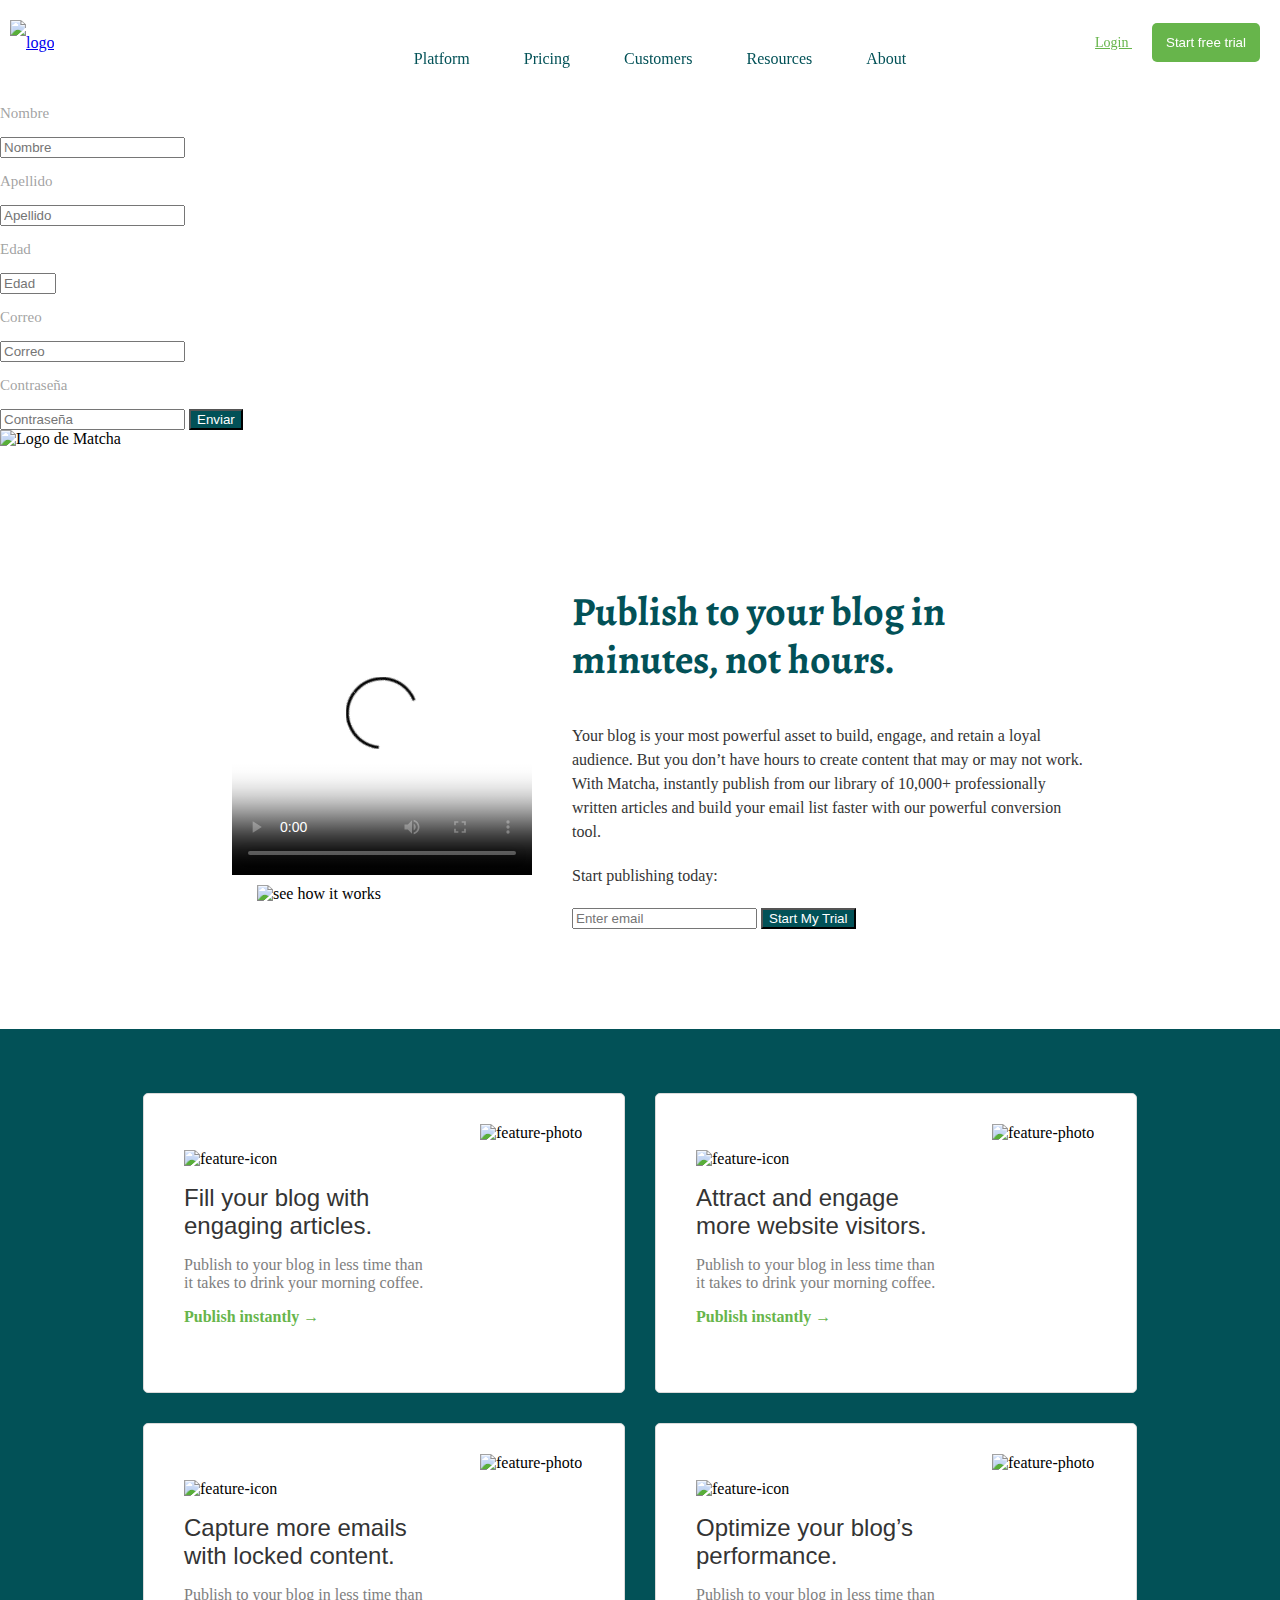
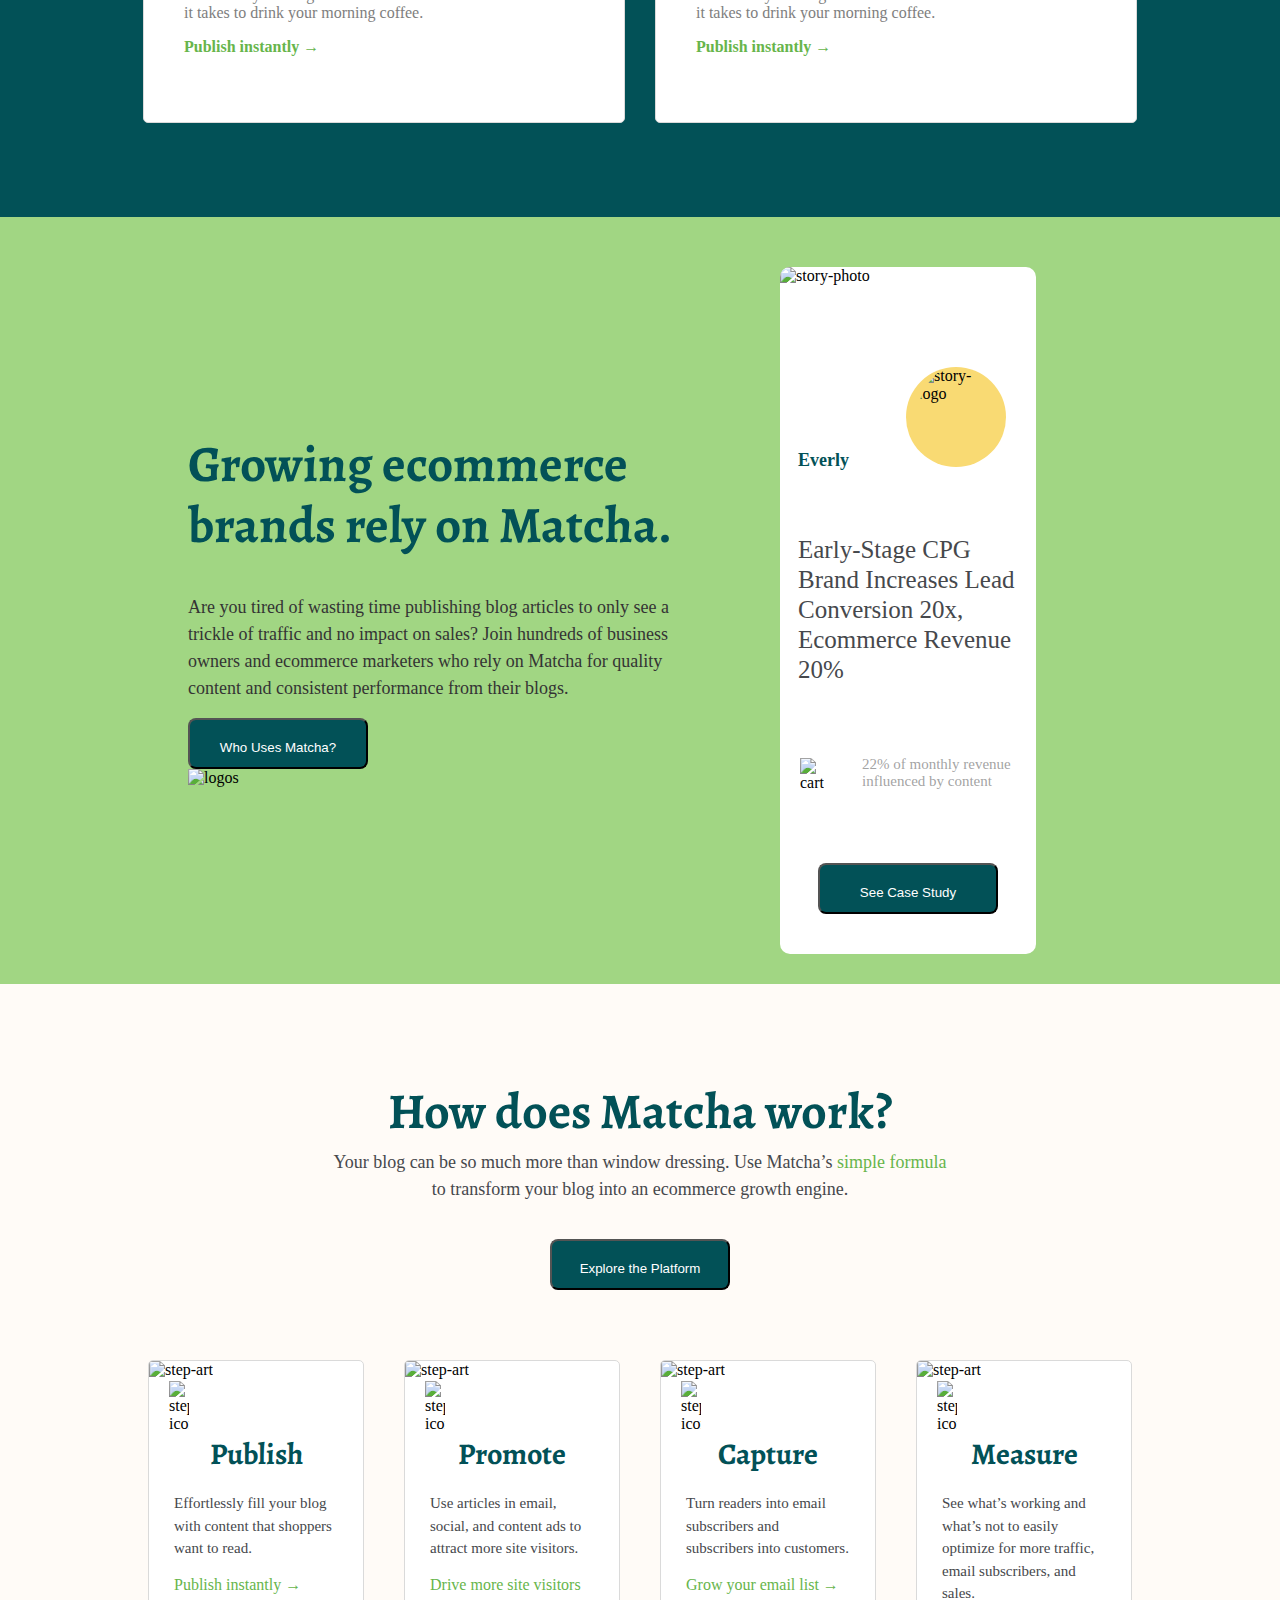
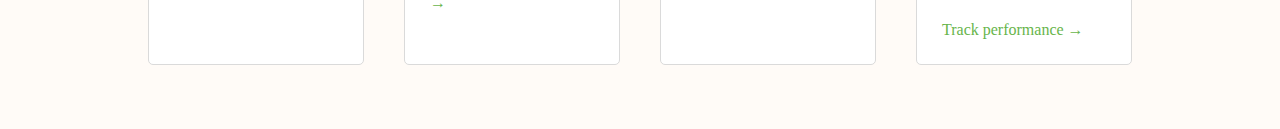
==== index.html @ edf1d05f "Retos 3,4 y psworks" ====
<!DOCTYPE html>
<html lang="en">
  <head>
    <meta charset="UTF-8" />
    <meta http-equiv="X-UA-Compatible" content="IE=edge" />
    <meta name="viewport" content="width=device-width, initial-scale=1.0" />
    <link rel="stylesheet" href="styles.css">
    <title>Retos 3,4 y psworks</title>
  </head>

  <body>
    <section class="fixed-header">
      <header class="header">
        <a href="./index.html" class="logo">
          <img
            src="https://getmatcha.com/wp-content/themes/getmatcha/img/footer_logo.svg"
            alt="logo"
          />
        </a>
        <nav class="navbar">
          <ul>
            <li>Platform</li>
            <li>Pricing</li>
            <li>Customers</li>
            <li>Resources</li>
            <li>About</li>
          </ul>
        </nav>
        <div class="actions">
          <a href="./login.html" class="login"> Login </a>
          <button class="trial">Start free trial</button>
        </div>
      </header>
    </section>
    <!-- <main> 
        <h1>Etiquetas 1</h1>
        <h2>Etiquetas 2</h2>
        <h3>Etiquetas 3</h3>
        <h4>Etiquetas 4</h4>
        <h5>Etiquetas 5</h5>
        <h6>Etiquetas 6</h6>
        <p><b>texto</b> texto</p>

    </main> -->
     
    <form action="">
        <br>
        <br>
        <br>
        <br>
        <br>
        <p>Nombre</p>
        <input type="text" name="nombre" id="nombre" placeholder="Nombre" />
        <p>Apellido</p>
        <input type="text" placeholder="Apellido"/> <br />
        <p>Edad</p>
        <input type="number" placeholder="Edad" min="18" max="70" /> <br />
        <p>Correo</p>
        <input type="email" placeholder="Correo" required/> <br />
        <p>Contraseña</p>
        <input type="password" placeholder="Contraseña"/>
        <button type="submit">Enviar</button>
      </form>
      <img class="rating"src="https://getmatcha.com/wp-content/themes/getmatcha/img/capterra.png" alt="Logo de Matcha">

    <section class="promo">
      <div class="player">
        <video
          controls width="300" height="300"
          poster="https://www.bing.com/th/id/OGC.7f7f2882899755a705a2953b6fcfc263?pid=1.7&rurl=https%3a%2f%2fmedia.tenor.co%2fimages%2f7f7f2882899755a705a2953b6fcfc263%2fraw&ehk=aKWol9uMLKekkvvVEmr6PsYheqtvuPneYenBNqwVguM%3d"
        >
          <source
            type="video/webm"
            src="https://cdn.videvo.net/videvo_files/video/premium/video0036/small_watermarked/computer_code00_preview.webm"
          />
          <source
            type="video/mp4"
            src="https://cdn.videvo.net/videvo_files/video/premium/video0036/small_watermarked/computer_code00_preview.mp4"
          />
        </video>
        <img
          src="https://getmatcha.com/wp-content/themes/getmatcha/img/see_how_it_works.png"
          alt="see how it works"
          width="250px"
        />
      </div>

      <article class="publish">
        <h3>Publish to your blog in minutes, not hours.</h3>
        <p>
          Your blog is your most powerful asset to build, engage, and retain a
          loyal audience. But you don’t have hours to create content that may or
          may not work. With Matcha, instantly publish from our library of
          10,000+ professionally written articles and build your email list
          faster with our powerful conversion tool.
        </p>
        <p>Start publishing today:</p>
        <input type="text" placeholder="Enter email" />
        <button>Start My Trial</button>
      </article>
    
    </section>

    <section class="features">
      <article class="feature-card">
        <div class="feature-text">
          <img
            src="https://getmatcha.com/wp-content/themes/getmatcha/img/icon_publish.png"
            class="feature-icon"
            alt="feature-icon"
          />
          <h1 class="feature-title">Fill your blog with engaging articles.</h1>
          <p class="feature-p">
            Publish to your blog in less time than it takes to drink your
            morning coffee.
          </p>
          <a href="https://bedu-fef.netlify.app/" class="feature-link"
            >Publish instantly →</a
          >
        </div>
        <img
          src="https://getmatcha.com/wp-content/themes/getmatcha/img/image_publish.png"
          class="feature-photo"
          alt="feature-photo"
        />
      </article>
      <article class="feature-card">
        <div class="feature-text">
          <img
            src="https://getmatcha.com/wp-content/themes/getmatcha/img/icon_site_traffic.png"
            class="feature-icon"
            alt="feature-icon"
          />
          <h1 class="feature-title">
            Attract and engage more website visitors.
          </h1>
          <p class="feature-p">
            Publish to your blog in less time than it takes to drink your
            morning coffee.
          </p>
          <a href="https://bedu-fef.netlify.app/" class="feature-link"
            >Publish instantly →</a
          >
        </div>
        <img
          src="https://getmatcha.com/wp-content/themes/getmatcha/img/image_site_traffic.png"
          class="feature-photo"
          alt="feature-photo"
        />
      </article>
      <article class="feature-card">
        <div class="feature-text">
          <img
            src="https://getmatcha.com/wp-content/themes/getmatcha/img/icon_capture.png"
            class="feature-icon"
            alt="feature-icon"
          />
          <h1 class="feature-title">
            Capture more emails with locked content.
          </h1>
          <p class="feature-p">
            Publish to your blog in less time than it takes to drink your
            morning coffee.
          </p>
          <a href="https://bedu-fef.netlify.app/" class="feature-link"
            >Publish instantly →</a
          >
        </div>
        <img
          src="https://getmatcha.com/wp-content/themes/getmatcha/img/image_capture.png"
          class="feature-photo"
          alt="feature-photo"
        />
      </article>
      <article class="feature-card">
        <div class="feature-text">
          <img
            src="https://getmatcha.com/wp-content/themes/getmatcha/img/icon_roi.png"
            class="feature-icon"
            alt="feature-icon"
          />
          <h1 class="feature-title">Optimize your blog’s performance.</h1>
          <p class="feature-p">
            Publish to your blog in less time than it takes to drink your
            morning coffee.
          </p>
          <a href="https://bedu-fef.netlify.app/" class="feature-link"
            >Publish instantly →</a
          >
        </div>
        <img
          src="https://getmatcha.com/wp-content/themes/getmatcha/img/image_roi.png"
          class="feature-photo"
          alt="feature-photo"
        />
      </article>
    </section>

    <section class="success-stories">
      <article class="ecommerce">
        <h3>Growing ecommerce brands rely on Matcha.</h3>
        <p>
          Are you tired of wasting time publishing blog articles to only see a
          trickle of traffic and no impact on sales? Join hundreds of business
          owners and ecommerce marketers who rely on Matcha for quality content
          and consistent performance from their blogs.
        </p>
        <button type="button" class="ecommerce-button">Who Uses Matcha?</button>
        <img
          src="https://getmatcha.com/wp-content/uploads/2019/09/brands_group.png"
          alt="logos"
        />
      </article>
      <article class="stories">
        <img
          src="https://getmatcha.com/wp-content/uploads/2019/05/profile-headshot-square.png"
          alt="story-photo"
          class="story-photo"
        />
        <img
          src="https://getmatcha.com/wp-content/uploads/2019/05/everly_logo_blue_v3_x60@2x.png"
          alt="story-logo"
          class="story-circle"
          width="80px"
          ;
        />
        <h2>Everly</h2>
        <h1>
          Early-Stage CPG Brand Increases Lead Conversion 20x, Ecommerce Revenue
          20%
        </h1>
        <div class="benefits">
          <img
            src="https://getmatcha.com/wp-content/themes/getmatcha/img/icon_cart.png"
            alt="cart"
            class="cart"
          />
          <p>22% of monthly revenue influenced by content</p>
        </div>
        <button type="button" class="stories-button">See Case Study</button>
      </article>
    </section>

    <section class="how-does-it-work">
      <h1>How does Matcha work?</h1>
      <p>
        Your blog can be so much more than window dressing. Use Matcha’s
        <a href="https://bedu-fef.netlify.app/">simple formula</a>
        to transform your blog into an ecommerce growth engine.
      </p>
      <button>Explore the Platform</button>
      <article class="steps">
        <div class="step-card">
          <img
            src="https://getmatcha.com/wp-content/themes/getmatcha/img/icon_content.png"
            alt="step-icon"
            class="step-icon"
          />
          <img
            src="https://getmatcha.com/wp-content/themes/getmatcha/img/ill-publish.png"
            alt="step-art"
            class="step-art"
          />
          <div class="step-body">
            <h1 class="step-title">Publish</h1>
            <p class="step-text">
              Effortlessly fill your blog with content that shoppers want to
              read.
            </p>
            <a href="" class="step-link">Publish instantly →</a>
          </div>
        </div>
        <div class="step-card">
          <img
            src="https://getmatcha.com/wp-content/themes/getmatcha/img/icon_channels.png"
            alt="step-icon"
            class="step-icon"
          />
          <img
            src="https://getmatcha.com/wp-content/themes/getmatcha/img/ill-promote.png"
            alt="step-art"
            class="step-art"
          />
          <div class="step-body">
            <h1 class="step-title">Promote</h1>
            <p class="step-text">
              Use articles in email, social, and content ads to attract more
              site visitors.
            </p>
            <a href="" class="step-link">Drive more site visitors →</a>
          </div>
        </div>
        <div class="step-card">
          <img
            src="https://getmatcha.com/wp-content/themes/getmatcha/img/icon_funnel.png"
            alt="step-icon"
            class="step-icon"
          />
          <img
            src="https://getmatcha.com/wp-content/themes/getmatcha/img/ill-capture.png"
            alt="step-art"
            class="step-art"
          />
          <div class="step-body">
            <h1 class="step-title">Capture</h1>
            <p class="step-text">
              Turn readers into email subscribers and subscribers into
              customers.
            </p>
            <a href="" class="step-link">Grow your email list →</a>
          </div>
        </div>
        <div class="step-card">
          <img
            src="https://getmatcha.com/wp-content/themes/getmatcha/img/icon_chart.png"
            alt="step-icon"
            class="step-icon"
          />
          <img
            src="https://getmatcha.com/wp-content/themes/getmatcha/img/ill-measure.png"
            alt="step-art"
            class="step-art"
          />
          <div class="step-body">
            <h1 class="step-title">Measure</h1>
            <p class="step-text">
              See what’s working and what’s not to easily optimize for more
              traffic, email subscribers, and sales.
            </p>
            <a href="" class="step-link">Track performance → </a>
          </div>
        </div>
      </article>
    </section>
  </body>
</html>
---- styles.css ----
@import url("https://fonts.googleapis.com/css2?family=Alegreya:wght@400;900&display=swap");

body {
  margin: 0;
}

h1 {
  color: #46484c;
  text-align: center;
}

    main {
    
        text-align: left;
    }

p {
  color: #8b8b8bcc;
  font-family: verdana;
  font-size: 15px;
}

button {
  color: #fff;
  background-color: #025157;
}

.fixed-header {
  position: fixed;
  background-color: rgb(255, 255, 255);
  top: 0;
  left: 0;
  right: 0;
  z-index: 1;
}

.header {
  margin: 20px 10px 0px;
  font-size: 0;
  line-height: 45px;
  font: sans-serif;
  height: 45px;
}

.header > * {
  display: inline-block;
  font-size: 16px;
  vertical-align: middle;
  height: 100%;
  line-height: 45px;
}

.logo {
  width: 15%;
}

li {
    display: inline;
  }

.navbar {
  width: 70%;
  text-align: center;
  vertical-align: middle;
  color: #025157;
  font: sans-serif;
  height: 45px;
}

.navbar li {
    margin: 0px 25px;
}

.actions {
  width: 15%;
  text-align: right;
  font-size: 14px;
  vertical-align: middle;
}

.actions > * {
  margin-right: 10px;
  margin-left: 10px;
}

.actions a {
  color: #67b54b;
}

.actions button {
  color: white;
  background-color: #67b54b;
  padding: 12px 14px;
  border: 0;
  border-radius: 5px;
}

.publish h3 {
  font-family: "Alegreya";
  font-size: 40px;
  line-height: 48px;
  color: #025157;
}

.publish > p {
  font-size: 16px;
  color: #343434;
  line-height: 1.5;
  margin-bottom: 20px;
}

.publish > form {
  display: flex;
}

.publish > form p {
  color: #025157;
  margin-right: 18px;
}

.promo {
  display: flex;
  width: 70%;
  margin: 100px auto;
  align-items: center;
}

.player {
  display: flex;
  flex-direction: column;
  align-items: center;
  padding: 0px 40px;
}

.player img {
  margin-top: 10px;
}

.success-stories {
  background-color: #a1d683;
  display: flex;
  align-items: center;
  padding: 30px 10%;
}

.ecommerce {
  display: flex;
  flex-direction: column;
  width: 50%;
  margin-left: 60px;
  margin-right: 30px;
}

.ecommerce-button {
  padding: 20px 12px 12px 12px;
  width: 180px;
  border-radius: 8px;
  margin: 0;
}

.success-stories h3 {
  font-family: "Alegreya";
  font-size: 51px;
  line-height: 61px;
  margin-top: 20px;
  margin-bottom: 20px;
  color: #025157;
}

.ecommerce > p {
  color: #343434;
  font-size: 18px;
  line-height: 1.5;
  margin-bottom: 1rem;
}

.stories {
  background-color: white;
  border-radius: 10px;
  margin-top: 20px;
  margin-left: 50px;
  width: 25%;
  display: flex;
  position: relative;
  flex-direction: column;
}

.story-photo {
  width: 100%;
  height: 150px;
  object-fit: cover;
  border-top-left-radius: 10px;
  border-top-right-radius: 10px;
}

.stories .story-circle {
  background-color: #f9da73;
  border-radius: 50%;
  position: absolute;
  top: 100px;
  bottom: -20px;
  right: 30px;
  height: 100px;
  width: 76px;
  padding-left: 12px;
  padding-right: 12px;
  justify-content: center;
  align-items: center;
  object-fit: contain;
}

.stories h2 {
  text-align: left;
  padding: 18px;
  color: #025157;
  font-size: 18px;
  font-weight: 600;
  line-height: 20px;
  margin-bottom: 12px;
}

.stories h1 {
  text-align: left;
  padding: 18px;
  font-size: 25px;
  font-weight: 400;
  line-height: 30px;
  margin-bottom: 20px;
}

.stories p {
  text-align: left;
  padding: 18px;
}

.stories .stories-button {
  margin: 40px 20px;
  padding: 20px 12px 12px 12px;
  width: 180px;
  border-radius: 8px;
  align-self: center;
}

.benefits {
  display: flex;
  flex-direction: row;
  align-items: center;
}

.cart {
  object-fit: contain;
  height: 30px;
  margin: 20px;
}

.features {
  background-color: #025157;
  padding: 5% 10%;
  display: grid;
  /* grid-template-columns: 300px 300px; */
  /* grid-template-columns: repeat(2, 300px); */
  grid-template: repeat(2, 330px) / repeat(2, 1fr);
}

.feature-card {
  margin-bottom: 30px;
  margin-left: 15px;
  margin-right: 15px;
  background-color: #fff;
  border: 1px solid #dadada;
  border-radius: 5px;
  display: flex;
  align-items: center;
  position: relative;
  overflow: hidden;
}

.feature-title {
  font-family: "Open Sans", sans-serif;
  font-size: 24px;
  color: #343434;
  font-weight: 400;
  text-align: left;
}

.feature-p {
  font-size: 16px;
  color: #7e7e7e;
  font-weight: 400;
  text-align: left;
}

.feature-link {
  font-size: 16px;
  color: #67b54b;
  font-weight: 600;
  text-decoration: none;
}

.feature-icon {
  width: 50px;
}

.feature-text {
  flex-direction: column;
  padding: 30px 20px 40px 40px;
  width: 50%;
}

.feature-photo {
  position: absolute;
  left: 70%;
  height: 80%;
}

.how-does-it-work {
  background-color: #fffbf7;
  padding: 5% 10%;
  text-align: center;
}

.how-does-it-work h1 {
  color: #025157;
  font-size: 50px;
  line-height: 60px;
  font-family: "Alegreya", serif;
  margin-bottom: 8px;
}

.how-does-it-work p {
  max-width: 60%;
  color: #46484c;
  font-size: 18px;
  font-weight: 400;
  line-height: 1.5;
  margin: 0 auto;
  margin-bottom: 16px;
}

.how-does-it-work a {
  color: #67b54b;
  text-decoration: none;
}

.how-does-it-work button {
  margin: 20px 20px;
  padding: 20px 12px 12px 12px;
  width: 180px;
  border-radius: 8px;
  align-self: center;
}

.steps {
  margin-top: 50px;
  display: grid;
  grid-template-columns: repeat(4, 1fr);
}

.step-card {
  overflow: hidden;
  position: relative;
  background-color: #fff;
  border: 1px solid #dadada;
  border-radius: 5px;
  margin-left: 20px;
  margin-right: 20px;
  text-align: left;
}

.step-card .step-icon {
  position: absolute;
  top: 20px;
  left: 20px;
  width: 20px;
}

.step-card .step-art {
  height: 350px;
  object-position: -30px;
}

.step-card .step-body {
  padding: 25px;
}

.step-card .step-title {
  font-size: 30px;
}

.step-card .step-text {
  font-size: 15px;
  max-width: 100%;
}
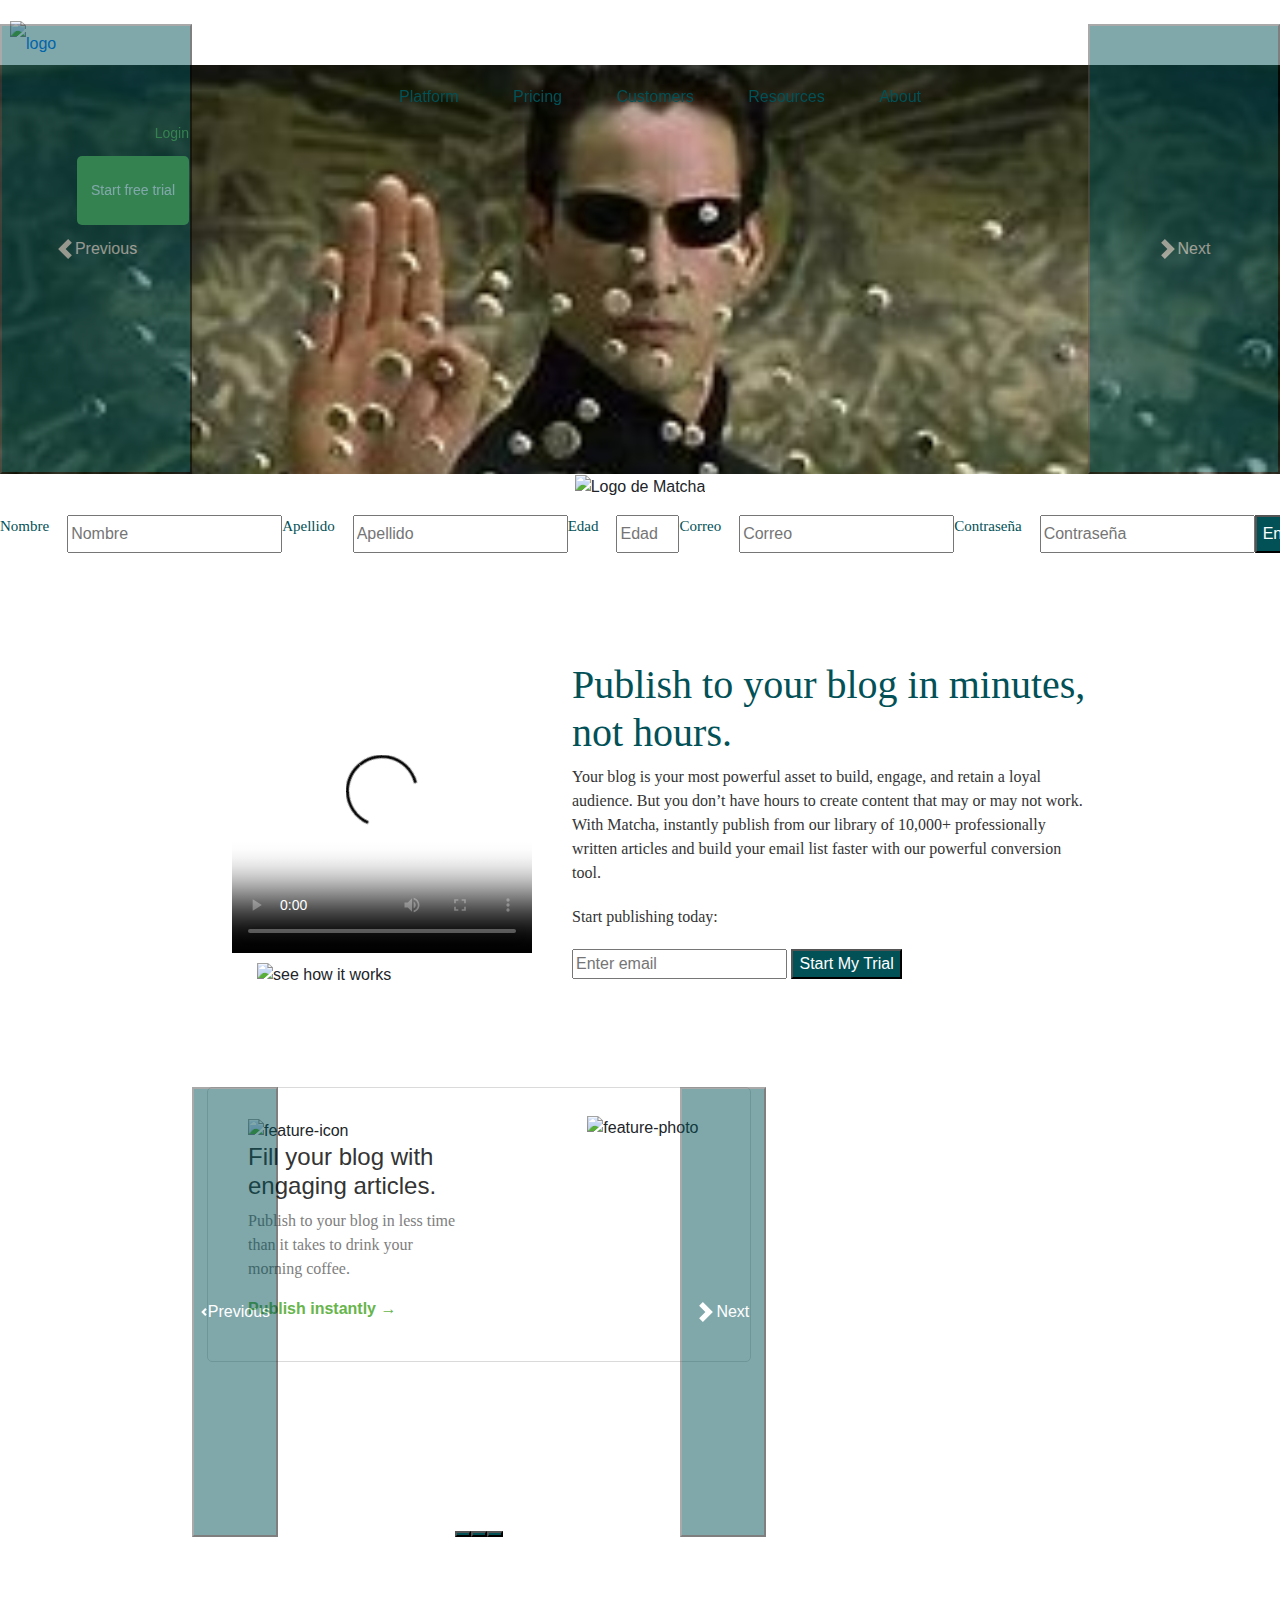
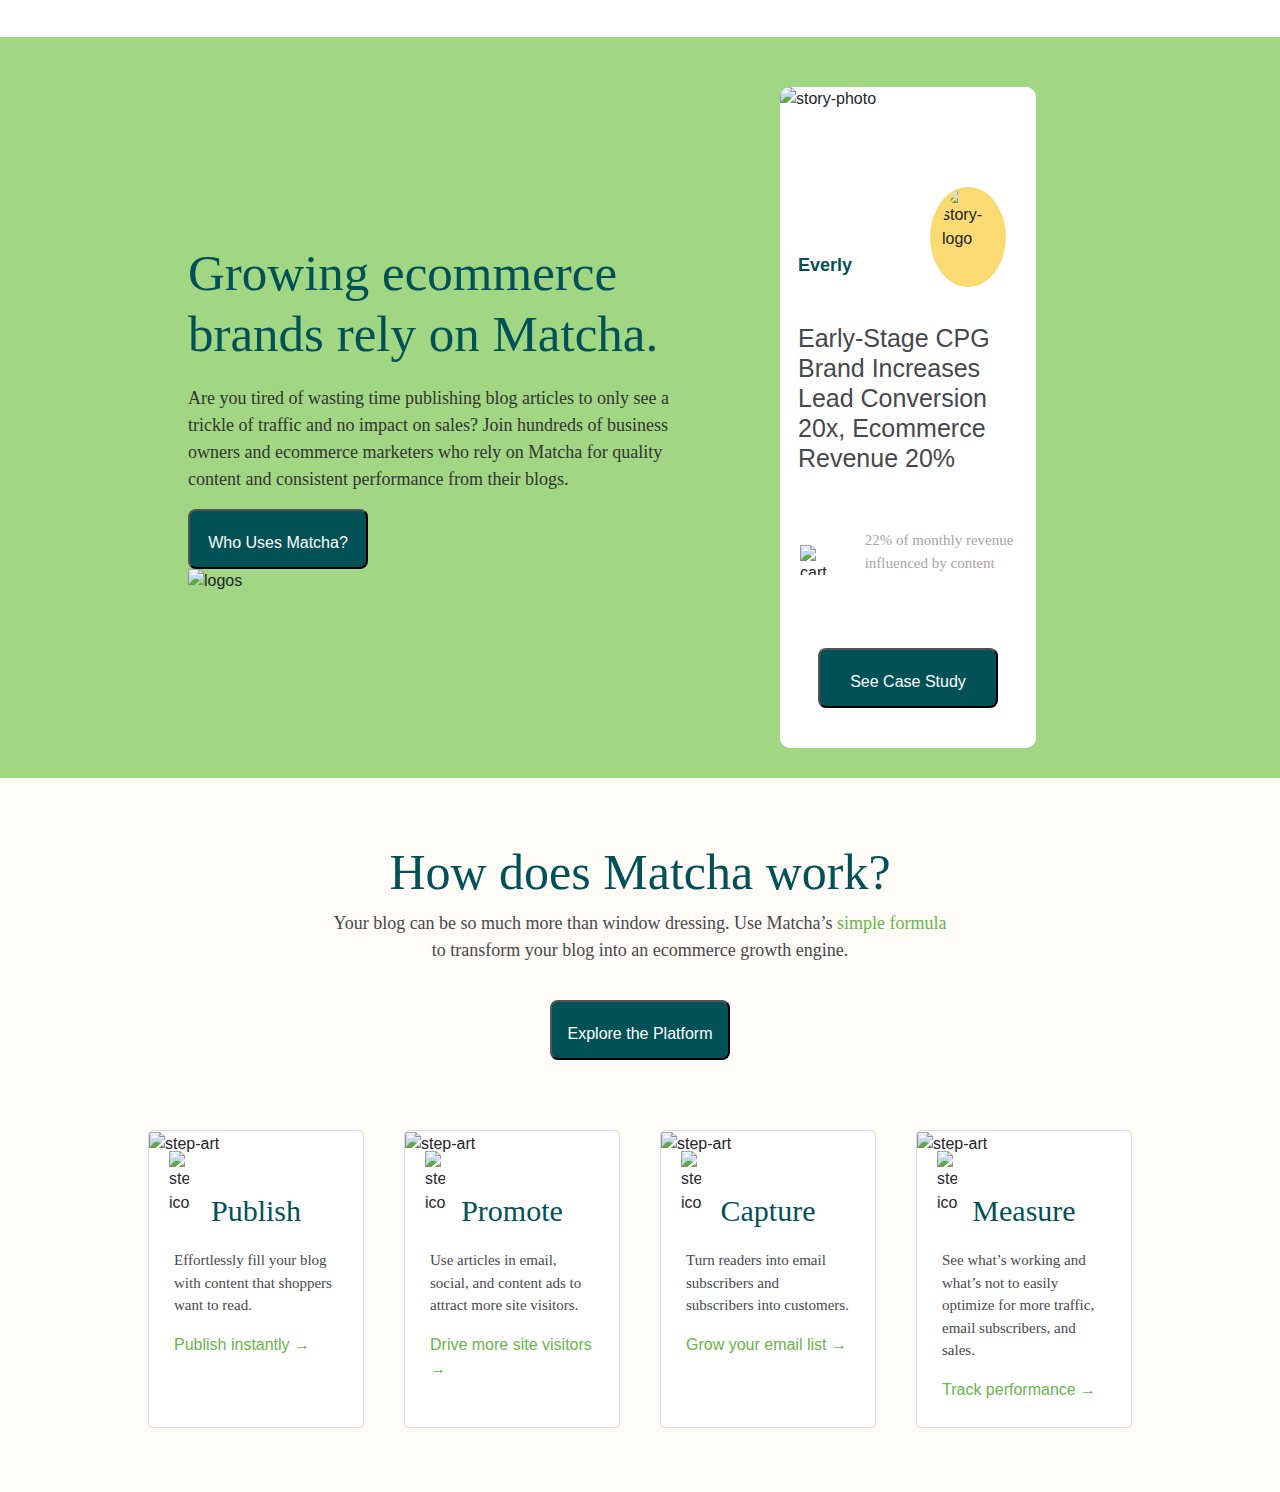
==== commit dfab4a40: "sesion6" ====
--- a/index.html
+++ b/index.html
@@ -4,6 +4,13 @@
     <meta charset="UTF-8" />
     <meta http-equiv="X-UA-Compatible" content="IE=edge" />
     <meta name="viewport" content="width=device-width, initial-scale=1.0" />
+    <link
+    rel="stylesheet"
+    href="https://stackpath.bootstrapcdn.com/bootstrap/4.4.1/css/bootstrap.min.css"
+    integrity="sha384-Vkoo8x4CGsO3+Hhxv8T/Q5PaXtkKtu6ug5TOeNV6gBiFeWPGFN9MuhOf23Q9Ifjh"
+    crossorigin="anonymous"
+  />
+  <!-- <link href="https://cdn.jsdelivr.net/npm/bootstrap@5.0.2/dist/css/bootstrap.min.css" rel="stylesheet" integrity="sha384-EVSTQN3/azprG1Anm3QDgpJLIm9Nao0Yz1ztcQTwFspd3yD65VohhpuuCOmLASjC" crossorigin="anonymous"> -->
     <link rel="stylesheet" href="styles.css">
     <title>Retos 3,4 y psworks</title>
   </head>
@@ -31,23 +38,160 @@
           <button class="trial">Start free trial</button>
         </div>
       </header>
-    </section>
-    <!-- <main> 
-        <h1>Etiquetas 1</h1>
+    </section> -->
+
+    <!-- <nav class="navbar navbar-expand-lg navbar-light bg-light">
+      <a class="navbar-brand" href="#">Navbar</a>
+      <button
+        class="navbar-toggler"
+        type="button"
+        data-toggle="collapse"
+        data-target="#navbarSupportedContent"
+        aria-controls="navbarSupportedContent"
+        aria-expanded="false"
+        aria-label="Toggle navigation"
+      >
+        <span class="navbar-toggler-icon"></span>
+      </button>
+  
+      <div class="collapse navbar-collapse" id="navbarSupportedContent">
+        <ul class="navbar-nav mr-auto">
+          <li class="nav-item active">
+            <a class="nav-link" href="#"
+              >Home <span class="sr-only">(current)</span></a
+            >
+          </li>
+          <li class="nav-item">
+            <a class="nav-link" href="#">Link</a>
+          </li>
+          <li class="nav-item dropdown">
+            <a
+              class="nav-link dropdown-toggle"
+              href="#"
+              id="navbarDropdown"
+              role="button"
+              data-toggle="dropdown"
+              aria-haspopup="true"
+              aria-expanded="false"
+            >
+              Dropdown
+            </a>
+            <div class="dropdown-menu" aria-labelledby="navbarDropdown">
+              <a class="dropdown-item" href="#">Action</a>
+              <a class="dropdown-item" href="#">Another action</a>
+              <div class="dropdown-divider"></div>
+              <a class="dropdown-item" href="#">Something else here</a>
+            </div>
+          </li>
+          <li class="nav-item">
+            <a
+              class="nav-link disabled"
+              href="#"
+              tabindex="-1"
+              aria-disabled="true"
+              >Disabled</a
+            >
+          </li>
+        </ul>
+        <form class="form-inline my-2 my-lg-0">
+          <input
+            class="form-control mr-sm-2"
+            type="search"
+            placeholder="Search"
+            aria-label="Search"
+          />
+          <button class="btn btn-outline-success my-2 my-sm-0" type="submit">
+            Search
+          </button>
+        </form>
+      </div>
+    </nav>
+
+    <!-- <nav class="navbar navbar-expand-lg navbar-light bg-light fixed-top">
+      <a class="navbar-brand" href="#">
+        <img
+          src="https://getmatcha.com/wp-content/themes/getmatcha/img/footer_logo.svg"
+          alt="Matcha"
+        />
+      </a>
+      <button
+        class="navbar-toggler"
+        type="button"
+        data-toggle="collapse"
+        data-target="#navbarSupportedContent"
+        aria-controls="navbarSupportedContent"
+        aria-expanded="false"
+        aria-label="Toggle navigation"
+      >
+        <span class="navbar-toggler-icon"></span>
+      </button>
+  
+      <div class="collapse navbar-collapse" id="navbarSupportedContent">
+        <ul class="navbar-nav mx-auto">
+          <li class="nav-item active">
+            <a class="nav-link" href="#">Platform</a>
+          </li>
+          <li class="nav-item">
+            <a class="nav-link" href="#">Pricing</a>
+          </li>
+          <li class="nav-item">
+            <a class="nav-link" href="#">Customers</a>
+          </li>
+          <li class="nav-item">
+            <a class="nav-link" href="#">Resources</a>
+          </li>
+          <li class="nav-item">
+            <a class="nav-link" href="#">About</a>
+          </li>
+        </ul>
+        <form class="form-inline my-2 my-lg-0">
+          <a>Sign In</a>
+          <button>Start free trial</button>
+        </form>
+      </div>
+    </nav> -->
+
+
+
+
+    <main> 
+        <!-- <h1>Etiquetas 1</h1>
         <h2>Etiquetas 2</h2>
         <h3>Etiquetas 3</h3>
         <h4>Etiquetas 4</h4>
         <h5>Etiquetas 5</h5>
         <h6>Etiquetas 6</h6>
-        <p><b>texto</b> texto</p>
-
-    </main> -->
-     
+        <p><b>texto</b> texto</p> -->
+
+        <div id="carouselExampleControls" class="carousel slide" data-bs-ride="carousel">
+          <div class="carousel-inner">
+            <div class="carousel-item active">
+              <img src="[data-uri]" class="d-block w-100" alt="...">
+            </div>
+            <div class="carousel-item">
+              <img src="https://tse4.mm.bing.net/th/id/OIP.Zdzz1BxFvd4GsmkqvmhtwQHaE8?w=289&h=193&c=7&o=5&pid=1.7" class="d-block w-100" alt="...">
+            </div>
+            <div class="carousel-item">
+              <img src="https://tse2.mm.bing.net/th/id/OIP.AelkOQbqEyjhADx9eMamQgHaFj?w=241&h=180&c=7&o=5&pid=1.7" class="d-block w-100" alt="...">
+            </div>
+          </div>
+          <button class="carousel-control-prev" type="button" data-bs-target="#carouselExampleControls" data-bs-slide="prev">
+            <span class="carousel-control-prev-icon" aria-hidden="true"></span>
+            <span class="visually-hidden">Previous</span>
+          </button>
+          <button class="carousel-control-next" type="button" data-bs-target="#carouselExampleControls" data-bs-slide="next">
+            <span class="carousel-control-next-icon" aria-hidden="true"></span>
+            <span class="visually-hidden">Next</span>
+          </button>
+        </div>
+
+
+        <figure class="banner">
+          <img src="https://getmatcha.com/wp-content/themes/getmatcha/img/capterra.png" alt="Logo de Matcha">
+          </figure>
+    </main>
+     <article class="publish">
     <form action="">
-        <br>
-        <br>
-        <br>
-        <br>
         <br>
         <p>Nombre</p>
         <input type="text" name="nombre" id="nombre" placeholder="Nombre" />
@@ -61,7 +205,8 @@
         <input type="password" placeholder="Contraseña"/>
         <button type="submit">Enviar</button>
       </form>
-      <img class="rating"src="https://getmatcha.com/wp-content/themes/getmatcha/img/capterra.png" alt="Logo de Matcha">
+    </article>
+      
 
     <section class="promo">
       <div class="player">
@@ -101,7 +246,7 @@
     
     </section>
 
-    <section class="features">
+    <!-- <section class="features">
       <article class="feature-card">
         <div class="feature-text">
           <img
@@ -124,6 +269,8 @@
           alt="feature-photo"
         />
       </article>
+
+
       <article class="feature-card">
         <div class="feature-text">
           <img
@@ -148,6 +295,9 @@
           alt="feature-photo"
         />
       </article>
+
+
+
       <article class="feature-card">
         <div class="feature-text">
           <img
@@ -172,6 +322,8 @@
           alt="feature-photo"
         />
       </article>
+
+
       <article class="feature-card">
         <div class="feature-text">
           <img
@@ -194,7 +346,119 @@
           alt="feature-photo"
         />
       </article>
-    </section>
+    </section> -->
+
+
+
+<!-- carousel -->
+
+
+ <section class="promo">
+    <div id="carouselExampleIndicators" class="carousel slide" data-bs-ride="carousel">
+      <div class="carousel-indicators">
+        <button type="button" data-bs-target="#carouselExampleIndicators" data-bs-slide-to="0" class="active" aria-current="true" aria-label="Slide 1"></button>
+        <button type="button" data-bs-target="#carouselExampleIndicators" data-bs-slide-to="1" aria-label="Slide 2"></button>
+        <button type="button" data-bs-target="#carouselExampleIndicators" data-bs-slide-to="2" aria-label="Slide 3"></button>
+      </div>
+      <div class="carousel-inner">
+        <div class="carousel-item active">
+
+          <article class="feature-card">
+            <div class="feature-text">
+              <img
+                src="https://getmatcha.com/wp-content/themes/getmatcha/img/icon_publish.png"
+                class="feature-icon"
+                alt="feature-icon"
+              />
+              <h1 class="feature-title">Fill your blog with engaging articles.</h1>
+              <p class="feature-p">
+                Publish to your blog in less time than it takes to drink your
+                morning coffee.
+              </p>
+              <a href="https://bedu-fef.netlify.app/" class="feature-link"
+                >Publish instantly →</a
+              >
+            </div>
+            <img
+              src="https://getmatcha.com/wp-content/themes/getmatcha/img/image_publish.png"
+              class="feature-photo"
+              alt="feature-photo"
+            />
+          </article>
+        </div>
+
+
+        <div class="carousel-item">
+          <article class="feature-card">
+            <div class="feature-text">
+              <img
+                src="https://getmatcha.com/wp-content/themes/getmatcha/img/icon_site_traffic.png"
+                class="feature-icon"
+                alt="feature-icon"
+              />
+              <h1 class="feature-title">
+                Attract and engage more website visitors.
+              </h1>
+              <p class="feature-p">
+                Publish to your blog in less time than it takes to drink your
+                morning coffee.
+              </p>
+              <a href="https://bedu-fef.netlify.app/" class="feature-link"
+                >Publish instantly →</a
+              >
+            </div>
+            <img
+              src="https://getmatcha.com/wp-content/themes/getmatcha/img/image_site_traffic.png"
+              class="feature-photo"
+              alt="feature-photo"
+            />
+          </article>
+        </div>
+
+
+        <div class="carousel-item">
+          <article class="feature-card">
+            <div class="feature-text">
+              <img
+                src="https://getmatcha.com/wp-content/themes/getmatcha/img/icon_capture.png"
+                class="feature-icon"
+                alt="feature-icon"
+              />
+              <h1 class="feature-title">
+                Capture more emails with locked content.
+              </h1>
+              <p class="feature-p">
+                Publish to your blog in less time than it takes to drink your
+                morning coffee.
+              </p>
+              <a href="https://bedu-fef.netlify.app/" class="feature-link"
+                >Publish instantly →</a
+              >
+            </div>
+            <img
+              src="https://getmatcha.com/wp-content/themes/getmatcha/img/image_capture.png"
+              class="feature-photo"
+              alt="feature-photo"
+            />
+          </article>
+        </div>
+
+
+      </div>
+      <button class="carousel-control-prev" type="button" data-bs-target="#carouselExampleIndicators" data-bs-slide="prev">
+        <span class="carousel-control-prev-icon" aria-hidden="true"></span>
+        <span class="visually-hidden">Previous</span>
+      </button>
+      <button class="carousel-control-next" type="button" data-bs-target="#carouselExampleIndicators" data-bs-slide="next">
+        <span class="carousel-control-next-icon" aria-hidden="true"></span>
+        <span class="visually-hidden">Next</span>
+      </button>
+    </div>
+  </section>
+
+  <!-- carousel -->
+
+
 
     <section class="success-stories">
       <article class="ecommerce">
@@ -332,5 +596,23 @@
         </div>
       </article>
     </section>
+
+    <script
+    src="https://code.jquery.com/jquery-3.3.1.slim.min.js"
+    integrity="sha384-q8i/X+965DzO0rT7abK41JStQIAqVgRVzpbzo5smXKp4YfRvH+8abtTE1Pi6jizo"
+    crossorigin="anonymous"
+  ></script>
+  <script
+    src="https://cdnjs.cloudflare.com/ajax/libs/popper.js/1.14.3/umd/popper.min.js"
+    integrity="sha384-ZMP7rVo3mIykV+2+9J3UJ46jBk0WLaUAdn689aCwoqbBJiSnjAK/l8WvCWPIPm49"
+    crossorigin="anonymous"
+  ></script>
+  <script
+    src="https://stackpath.bootstrapcdn.com/bootstrap/4.1.3/js/bootstrap.min.js"
+    integrity="sha384-ChfqqxuZUCnJSK3+MXmPNIyE6ZbWh2IMqE241rYiqJxyMiZ6OW/JmZQ5stwEULTy"
+    crossorigin="anonymous"
+  ></script>
+
+
   </body>
 </html>--- a/styles.css
+++ b/styles.css
@@ -1,4 +1,4 @@
-@import url("https://fonts.googleapis.com/css2?family=Alegreya:wght@400;900&display=swap");
+
 
 body {
   margin: 0;
@@ -11,7 +11,7 @@
 
     main {
     
-        text-align: left;
+        text-align: center;
     }
 
 p {
@@ -59,7 +59,7 @@
   }
 
 .navbar {
-  width: 70%;
+  width: 100%;
   text-align: center;
   vertical-align: middle;
   color: #025157;
@@ -93,6 +93,12 @@
   padding: 12px 14px;
   border: 0;
   border-radius: 5px;
+}
+
+.carousel-inner{
+max-height: 100%;
+height: 450px;
+
 }
 
 .publish h3 {
@@ -390,4 +396,72 @@
 .step-card .step-text {
   font-size: 15px;
   max-width: 100%;
+}
+
+/** dispositivos móviles en vista viewport (vertical) */
+@media (max-width: 575px) {
+    /* margin: 0; */
+    background-color: brown;
+    .navbar, 
+    .actions{
+      display: none;
+    }
+    main{
+      margin-top: 70px;
+    }
+    h1{
+      font-size: 30px;
+      
+    }
+    .banner > img{
+      width: 100%;
+    }
+    .publish > form {
+      flex-direction: column;
+      max-width: 90%;
+    }
+  
+    .publish > form > div {
+      height: 50px;
+      margin-top: 10px;
+    }
+  
+    .publish > form > div > input {
+      width: 65%;
+    }
+    .promo{
+      flex-direction: column;
+      max-width: 90%;
+    
+    }
+    .player > video{
+width: 100%;
+    }
+    .publish > h3{
+font-size: 25px;
+line-height: 1.2;
+    }
+
+    .features {
+      grid-template: repeat(4, 1fr) / 1fr;
+      padding-left: 0;
+      padding-right: 0;
+    }
+    
+    .feature-icon {
+      display: none;
+    
+  }
+
+/** dispositivos pequeños en vista landscape (horizontal) */
+@media (min-width: 576px) and (max-width: 767px) {
+}
+/** dispositivos medianos (tablets) */
+@media (min-width: 768px) and (max-width: 991px) {
+}
+/** dispositivos grandes (desktops) */
+@media (min-width: 992px) and (max-width: 1199px) {
+}
+/** dispositivos extra grandes (monitores grandes, tvs) */
+@media (min-width: 1200px) {
 }